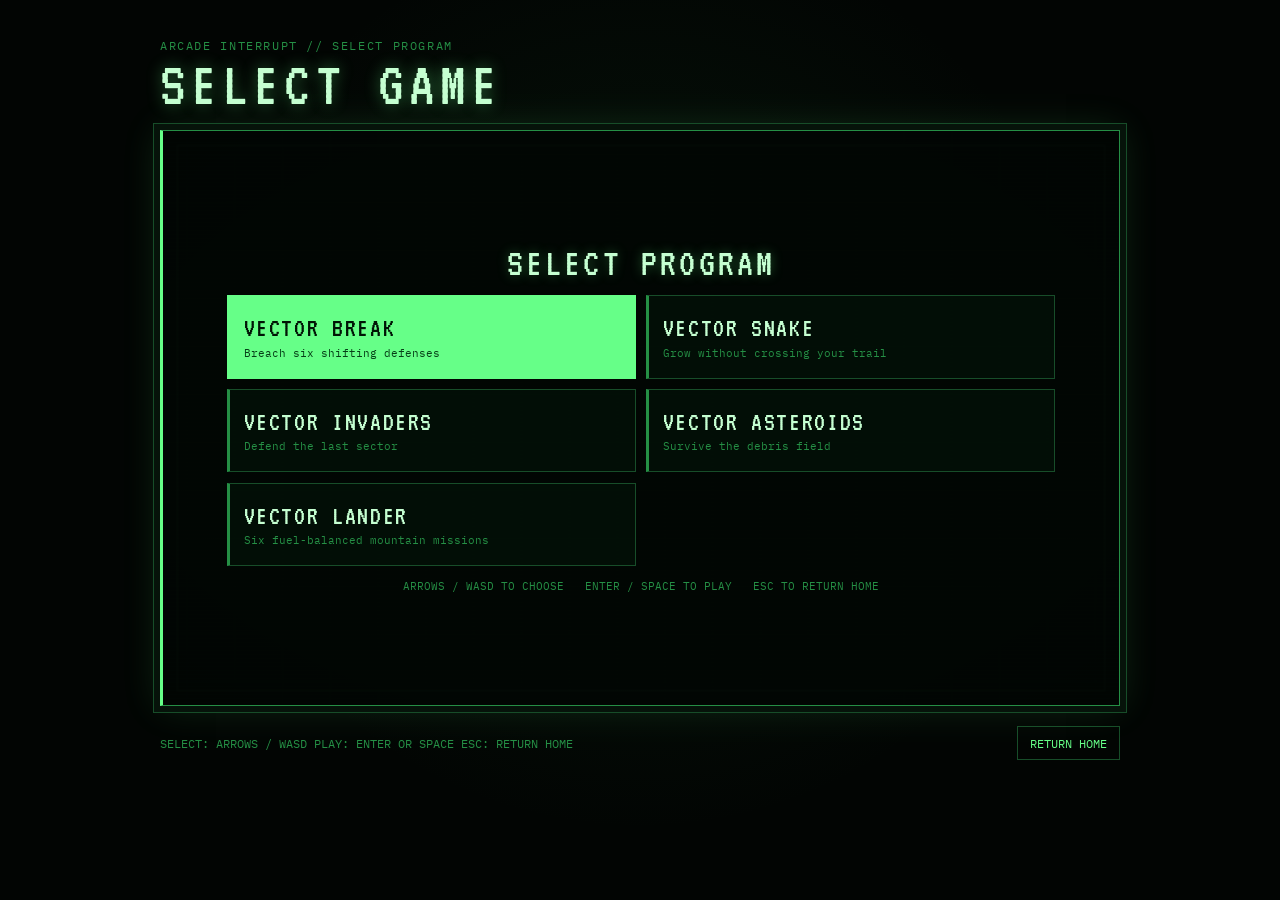
==== games/index.html @ fdbf5f78 "Refocus homepage as a concise calling card" ====
<!DOCTYPE html>
<html lang="en">
  <head>
    <meta charset="UTF-8" />
    <meta name="viewport" content="width=device-width, initial-scale=1.0" />
    <link rel="icon" href="/favicon.svg" type="image/svg+xml" />
    <meta name="robots" content="noindex" />
    <title>Arcade Interrupt | Brian Birkinbine</title>
    <meta name="description" content="A hidden monochrome arcade cabinet featuring VECTOR BREAK, VECTOR SNAKE, VECTOR INVADERS, VECTOR ASTEROIDS, and VECTOR LANDER." />
    <link rel="preconnect" href="https://fonts.googleapis.com" />
    <link rel="preconnect" href="https://fonts.gstatic.com" crossorigin />
    <link href="https://fonts.googleapis.com/css2?family=IBM+Plex+Mono:wght@400;500;600&amp;family=VT323&amp;display=swap" rel="stylesheet" />
    <link rel="stylesheet" href="arcade.css?v=20260923-1" />
    <script>
      (() => {
        const renderedVersion = '20260923-10';
        const versionUrl = new URL('version.json', window.location.href);
        versionUrl.searchParams.set('refresh', Date.now());

        fetch(versionUrl, { cache: 'no-store' })
          .then((response) => (response.ok ? response.json() : null))
          .then((latest) => {
            if (!latest || typeof latest.version !== 'string' || latest.version === renderedVersion) {
              return;
            }

            const pageUrl = new URL(window.location.href);
            if (pageUrl.searchParams.get('v') === latest.version) {
              return;
            }
            pageUrl.searchParams.set('v', latest.version);
            window.location.replace(pageUrl);
          })
          .catch(() => {});
      })();
    </script>
    <script type="module" src="arcade.mjs?v=20260923-10"></script>
  </head>
  <body>
    <main class="arcade-shell">
      <header class="cabinet-header">
        <div>
          <p class="eyebrow">ARCADE INTERRUPT // SELECT PROGRAM</p>
          <h1 id="game-title">SELECT GAME</h1>
        </div>
        <div class="hud" aria-live="polite">
          <span>SCORE <strong id="score">000000</strong></span>
          <span>SHIPS <strong id="lives">03</strong></span>
        </div>
      </header>

      <section class="screen-frame" aria-label="Hidden vector arcade game">
        <canvas id="game-canvas" width="800" height="480" tabindex="0">
          Your browser does not support the canvas element.
        </canvas>
        <div class="screen-glass" aria-hidden="true"></div>
        <nav id="game-menu" class="game-menu" aria-label="Choose a game">
          <p class="menu-prompt">SELECT PROGRAM</p>
          <div class="game-list">
            <button type="button" data-game-id="vector-break">
              <strong>VECTOR BREAK</strong>
              <span>Breach six shifting defenses</span>
            </button>
            <button type="button" data-game-id="vector-snake">
              <strong>VECTOR SNAKE</strong>
              <span>Grow without crossing your trail</span>
            </button>
            <button type="button" data-game-id="vector-invaders">
              <strong>VECTOR INVADERS</strong>
              <span>Defend the last sector</span>
            </button>
            <button type="button" data-game-id="vector-asteroids">
              <strong>VECTOR ASTEROIDS</strong>
              <span>Survive the debris field</span>
            </button>
            <button type="button" data-game-id="vector-lander">
              <strong>VECTOR LANDER</strong>
              <span>Six fuel-balanced mountain missions</span>
            </button>
          </div>
          <p class="menu-help">ARROWS / WASD TO CHOOSE &nbsp; ENTER / SPACE TO PLAY &nbsp; ESC TO RETURN HOME</p>
        </nav>
      </section>

      <div class="cabinet-controls">
        <p id="instructions">SELECT: ARROWS / WASD &nbsp; PLAY: ENTER OR SPACE &nbsp; ESC: RETURN HOME</p>
        <div class="button-row">
          <button id="game-menu-button" type="button">GAME MENU</button>
          <a href="/">RETURN HOME</a>
        </div>
      </div>

      <div class="touch-controls" aria-label="Touch controls">
        <button type="button" data-control="left" aria-label="Move left">◀</button>
        <button type="button" data-control="up" aria-label="Move up">▲</button>
        <button type="button" data-control="down" aria-label="Move down">▼</button>
        <button type="button" data-control="right" aria-label="Move right">▶</button>
        <button class="touch-action" type="button" data-control="action">FIRE</button>
      </div>
    </main>
  </body>
</html>
---- games/arcade.css ----
:root {
  color-scheme: dark;
  --cabinet: #020503;
  --screen: #031007;
  --phosphor: #66ff88;
  --bright: #c5ffd1;
  --dim: #258f45;
  --line: #174d29;
  --glass: rgba(102, 255, 136, 0.035);
}

* {
  box-sizing: border-box;
}

html {
  min-height: 100%;
  color: var(--phosphor);
  font-family: "IBM Plex Mono", "Lucida Console", monospace;
  background: var(--cabinet);
}

body {
  min-height: 100vh;
  margin: 0;
  padding: clamp(1rem, 3vw, 2.5rem);
  background:
    radial-gradient(circle at 50% 42%, rgba(39, 137, 65, 0.12), transparent 55%),
    var(--cabinet);
}

button,
a {
  color: var(--phosphor);
  font: inherit;
}

button {
  cursor: pointer;
}

.arcade-shell {
  width: min(100%, 960px);
  margin: 0 auto;
}

.cabinet-header,
.cabinet-controls {
  display: flex;
  gap: 1rem;
  align-items: end;
  justify-content: space-between;
}

.eyebrow {
  margin: 0;
  color: var(--dim);
  font-size: 0.72rem;
  letter-spacing: 0.14em;
}

h1 {
  margin: 0.2rem 0 0;
  color: var(--bright);
  font-family: "VT323", "IBM Plex Mono", monospace;
  font-size: clamp(2rem, 7vw, 4rem);
  font-weight: 400;
  letter-spacing: 0.08em;
  line-height: 0.9;
  text-shadow: 0 0 16px rgba(102, 255, 136, 0.42);
}

.hud {
  display: flex;
  gap: 1.25rem;
  color: var(--dim);
  font-size: 0.75rem;
  letter-spacing: 0.08em;
  white-space: nowrap;
}

.hud[hidden] {
  display: none;
}

.hud strong {
  color: var(--bright);
  font-weight: 500;
}

.screen-frame {
  position: relative;
  margin-top: 1rem;
  overflow: hidden;
  border: 1px solid var(--dim);
  border-left: 3px solid var(--phosphor);
  background: var(--screen);
  box-shadow:
    0 0 0 6px #06130a,
    0 0 0 7px var(--line),
    0 0 36px rgba(102, 255, 136, 0.15);
}

canvas {
  display: block;
  width: 100%;
  height: auto;
  aspect-ratio: 5 / 3;
  outline: none;
  background: var(--screen);
}

.screen-glass {
  position: absolute;
  z-index: 2;
  inset: 0;
  pointer-events: none;
  background:
    repeating-linear-gradient(to bottom, transparent 0, transparent 3px, var(--glass) 4px),
    radial-gradient(ellipse at center, transparent 58%, rgba(0, 0, 0, 0.48) 100%);
}

.game-menu {
  position: absolute;
  z-index: 3;
  inset: 0;
  display: flex;
  flex-direction: column;
  justify-content: center;
  padding: clamp(1.25rem, 5vw, 4rem);
  background: rgba(2, 5, 3, 0.88);
}

.game-menu[hidden] {
  display: none;
}

.menu-prompt {
  margin: 0 0 0.75rem;
  color: var(--bright);
  font-family: "VT323", "IBM Plex Mono", monospace;
  font-size: clamp(1.6rem, 5vw, 2.5rem);
  letter-spacing: 0.08em;
  text-align: center;
  text-shadow: 0 0 12px rgba(102, 255, 136, 0.35);
}

.game-list {
  display: grid;
  grid-template-columns: repeat(2, minmax(0, 1fr));
  gap: 0.65rem;
}

.game-list button {
  min-height: 5.2rem;
  padding: 0.7rem 0.85rem;
  color: var(--phosphor);
  text-align: left;
  border: 1px solid var(--line);
  border-left: 3px solid var(--dim);
  border-radius: 0;
  background: rgba(3, 16, 7, 0.92);
}

.game-list button:hover,
.game-list button:focus-visible {
  color: #001405;
  background: var(--phosphor);
  border-color: var(--phosphor);
  outline: none;
}

.game-list strong,
.game-list span {
  display: block;
}

.game-list strong {
  color: var(--bright);
  font-family: "VT323", "IBM Plex Mono", monospace;
  font-size: clamp(1.2rem, 4vw, 1.7rem);
  font-weight: 400;
  letter-spacing: 0.06em;
  line-height: 1;
}

.game-list button:hover strong,
.game-list button:focus-visible strong {
  color: #001405;
}

.game-list span {
  margin-top: 0.25rem;
  color: var(--dim);
  font-size: clamp(0.58rem, 1.6vw, 0.7rem);
}

.game-list button:hover span,
.game-list button:focus-visible span {
  color: #063f17;
}

.menu-help {
  margin: 0.8rem 0 0;
  color: var(--dim);
  font-size: clamp(0.55rem, 1.7vw, 0.7rem);
  text-align: center;
}

.cabinet-controls {
  margin-top: 1.25rem;
  align-items: center;
}

.cabinet-controls p {
  margin: 0;
  color: var(--dim);
  font-size: 0.72rem;
}

.button-row {
  display: flex;
  gap: 0.65rem;
}

.button-row button,
.button-row a,
.touch-controls button {
  padding: 0.55rem 0.75rem;
  border: 1px solid var(--line);
  border-radius: 0;
  background: transparent;
  font-size: 0.72rem;
  text-decoration: none;
}

.button-row button:hover,
.button-row button:focus-visible,
.button-row a:hover,
.button-row a:focus-visible,
.touch-controls button:active,
.touch-controls button:focus-visible {
  color: #001405;
  background: var(--phosphor);
  border-color: var(--phosphor);
  outline: none;
}

.touch-controls {
  display: none;
  grid-template-columns: repeat(5, 1fr);
  gap: 0.45rem;
  margin-top: 1rem;
}

.touch-action {
  grid-column: span 1;
}

.menu-open .touch-controls {
  display: none;
}

@media (max-width: 700px), (pointer: coarse) {
  body {
    padding: 1rem;
  }

  .cabinet-header,
  .cabinet-controls {
    align-items: flex-start;
    flex-direction: column;
  }

  .hud {
    width: 100%;
    justify-content: space-between;
  }

  .button-row {
    width: 100%;
    flex-wrap: wrap;
  }

  .touch-controls {
    display: grid;
  }

  .game-menu {
    padding: 0.5rem;
  }

  .menu-prompt {
    margin-bottom: 0.35rem;
    font-size: 1.3rem;
  }

  .game-list button {
    min-height: 2.65rem;
    padding: 0.35rem 0.55rem;
  }

  .game-list span {
    display: none;
  }

  .menu-help {
    margin-top: 0.35rem;
    font-size: 0.5rem;
  }
}

@media (max-width: 420px) {
  .game-list {
    gap: 0.4rem;
  }

  .game-list span {
    display: none;
  }
}

@media (prefers-reduced-motion: reduce) {
  * {
    scroll-behavior: auto !important;
  }
}
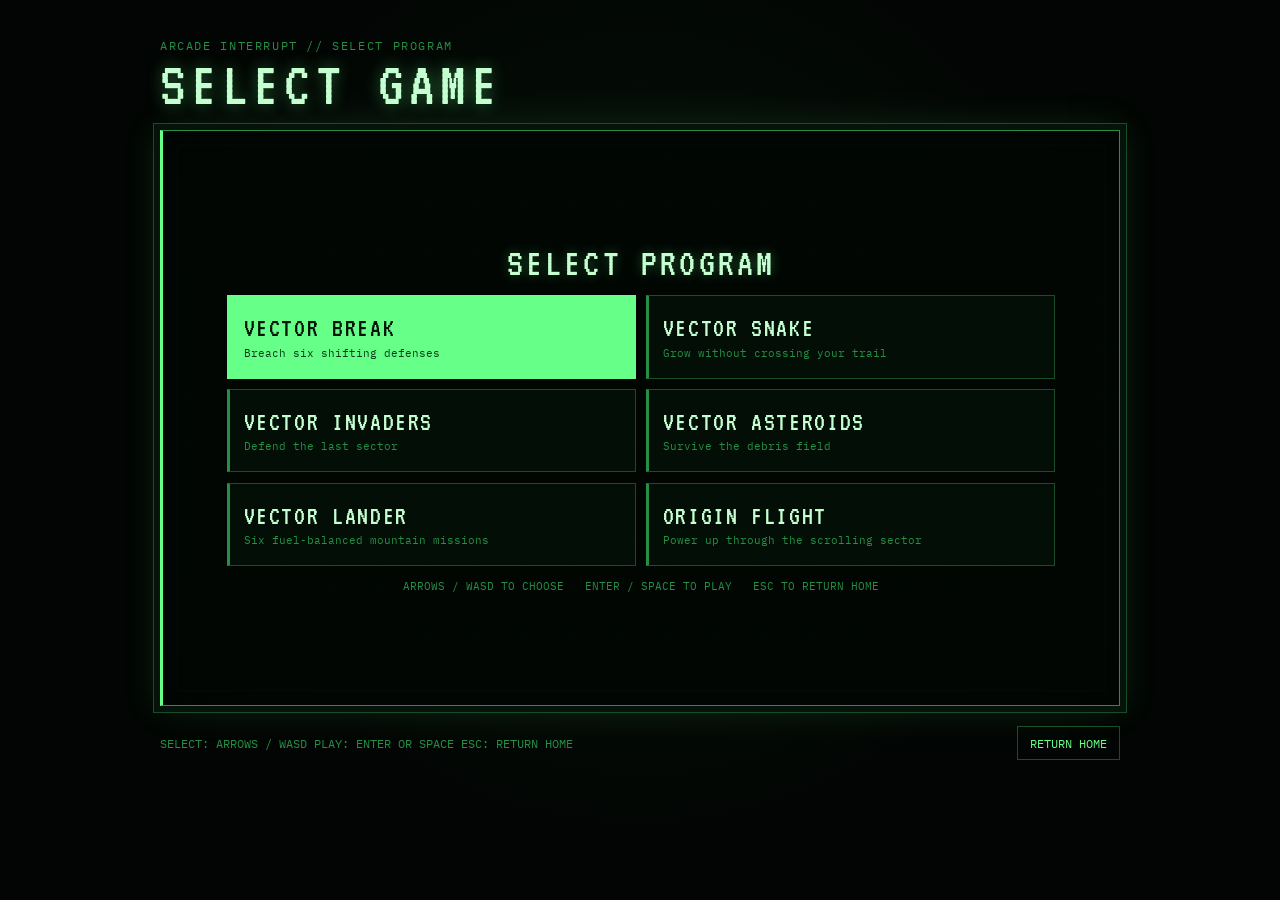
==== commit 10f1e266: "Add Origin Flight pixel shooter" ====
--- a/games/index.html
+++ b/games/index.html
@@ -6,14 +6,14 @@
     <link rel="icon" href="/favicon.svg" type="image/svg+xml" />
     <meta name="robots" content="noindex" />
     <title>Arcade Interrupt | Brian Birkinbine</title>
-    <meta name="description" content="A hidden monochrome arcade cabinet featuring VECTOR BREAK, VECTOR SNAKE, VECTOR INVADERS, VECTOR ASTEROIDS, and VECTOR LANDER." />
+    <meta name="description" content="A hidden arcade cabinet featuring five vector programs and the pixel-scrolling ORIGIN FLIGHT." />
     <link rel="preconnect" href="https://fonts.googleapis.com" />
     <link rel="preconnect" href="https://fonts.gstatic.com" crossorigin />
     <link href="https://fonts.googleapis.com/css2?family=IBM+Plex+Mono:wght@400;500;600&amp;family=VT323&amp;display=swap" rel="stylesheet" />
-    <link rel="stylesheet" href="arcade.css?v=20260923-1" />
+    <link rel="stylesheet" href="arcade.css?v=20260924-13" />
     <script>
       (() => {
-        const renderedVersion = '20260923-10';
+        const renderedVersion = '20260924-13';
         const versionUrl = new URL('version.json', window.location.href);
         versionUrl.searchParams.set('refresh', Date.now());
 
@@ -34,7 +34,7 @@
           .catch(() => {});
       })();
     </script>
-    <script type="module" src="arcade.mjs?v=20260923-10"></script>
+    <script type="module" src="arcade.mjs?v=20260924-13"></script>
   </head>
   <body>
     <main class="arcade-shell">
@@ -49,7 +49,7 @@
         </div>
       </header>
 
-      <section class="screen-frame" aria-label="Hidden vector arcade game">
+      <section class="screen-frame" aria-label="Hidden arcade game">
         <canvas id="game-canvas" width="800" height="480" tabindex="0">
           Your browser does not support the canvas element.
         </canvas>
@@ -77,6 +77,10 @@
               <strong>VECTOR LANDER</strong>
               <span>Six fuel-balanced mountain missions</span>
             </button>
+            <button type="button" data-game-id="origin-flight">
+              <strong>ORIGIN FLIGHT</strong>
+              <span>Power up through the scrolling sector</span>
+            </button>
           </div>
           <p class="menu-help">ARROWS / WASD TO CHOOSE &nbsp; ENTER / SPACE TO PLAY &nbsp; ESC TO RETURN HOME</p>
         </nav>
@@ -86,7 +90,7 @@
         <p id="instructions">SELECT: ARROWS / WASD &nbsp; PLAY: ENTER OR SPACE &nbsp; ESC: RETURN HOME</p>
         <div class="button-row">
           <button id="game-menu-button" type="button">GAME MENU</button>
-          <a href="/">RETURN HOME</a>
+          <a href="../index.html">RETURN HOME</a>
         </div>
       </div>
 
--- a/games/arcade.css
+++ b/games/arcade.css
@@ -27,6 +27,33 @@
   background:
     radial-gradient(circle at 50% 42%, rgba(39, 137, 65, 0.12), transparent 55%),
     var(--cabinet);
+}
+
+body.origin-game {
+  --cabinet: #00030c;
+  --screen: #000718;
+  --phosphor: #3cbcfc;
+  --bright: #f8f8d8;
+  --dim: #0878d8;
+  --line: #164b88;
+  --glass: rgba(60, 188, 252, 0.035);
+  background:
+    radial-gradient(circle at 50% 42%, rgba(8, 120, 216, 0.17), transparent 58%),
+    var(--cabinet);
+}
+
+body.origin-game h1 {
+  text-shadow:
+    3px 0 0 rgba(216, 40, 0, 0.68),
+    0 0 16px rgba(60, 188, 252, 0.48);
+}
+
+body.origin-game .screen-frame {
+  border-left-color: #f07818;
+  box-shadow:
+    0 0 0 6px #001848,
+    0 0 0 7px #0878d8,
+    0 0 36px rgba(60, 188, 252, 0.2);
 }
 
 button,
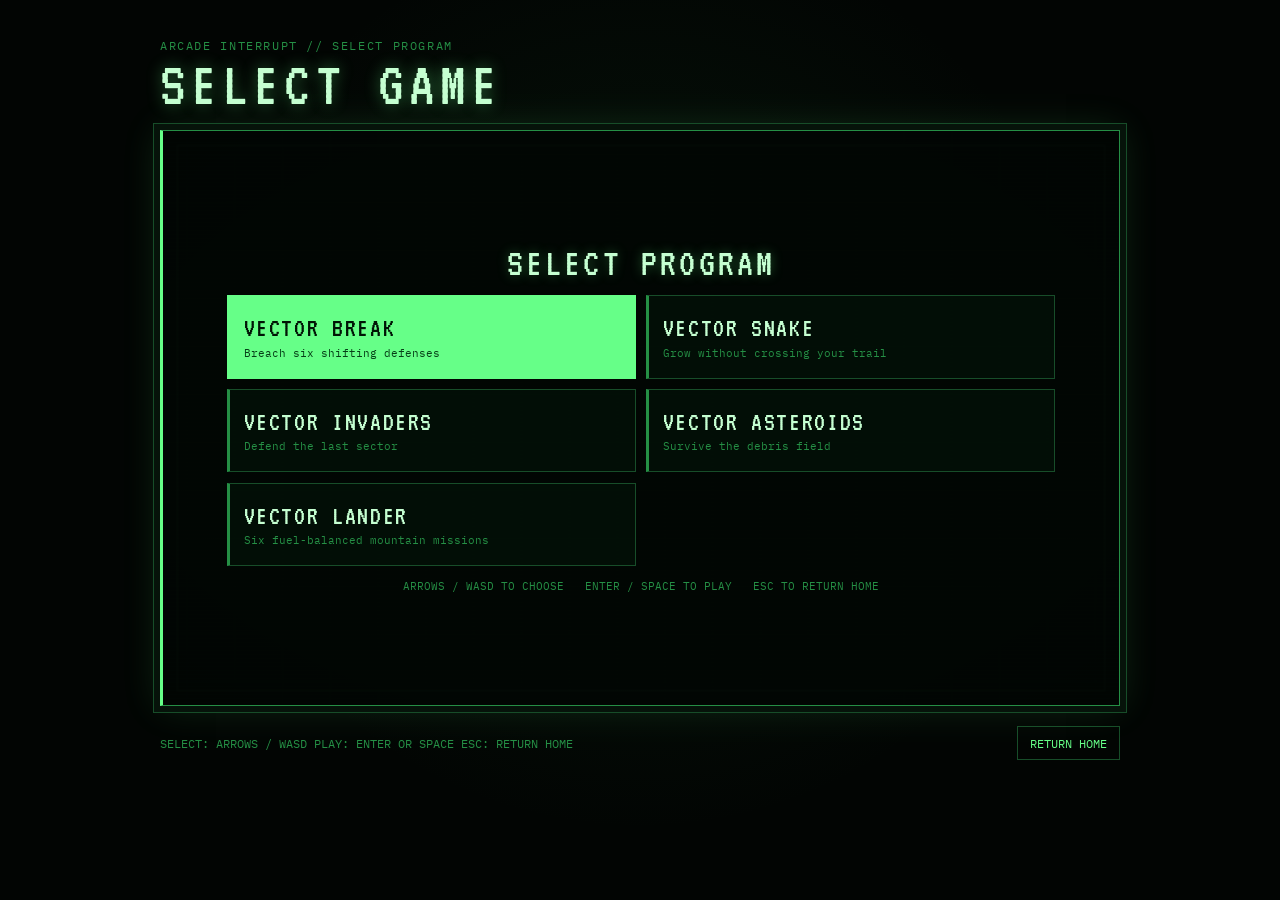
==== commit 34f0e640: "Gate Origin Flight and add prompt keyboard navigation" ====
--- a/games/index.html
+++ b/games/index.html
@@ -10,10 +10,10 @@
     <link rel="preconnect" href="https://fonts.googleapis.com" />
     <link rel="preconnect" href="https://fonts.gstatic.com" crossorigin />
     <link href="https://fonts.googleapis.com/css2?family=IBM+Plex+Mono:wght@400;500;600&amp;family=VT323&amp;display=swap" rel="stylesheet" />
-    <link rel="stylesheet" href="arcade.css?v=20260924-13" />
+    <link rel="stylesheet" href="arcade.css?v=20260924-14" />
     <script>
       (() => {
-        const renderedVersion = '20260924-13';
+        const renderedVersion = '20260924-14';
         const versionUrl = new URL('version.json', window.location.href);
         versionUrl.searchParams.set('refresh', Date.now());
 
@@ -34,7 +34,7 @@
           .catch(() => {});
       })();
     </script>
-    <script type="module" src="arcade.mjs?v=20260924-13"></script>
+    <script type="module" src="arcade.mjs?v=20260924-14"></script>
   </head>
   <body>
     <main class="arcade-shell">
@@ -77,7 +77,7 @@
               <strong>VECTOR LANDER</strong>
               <span>Six fuel-balanced mountain missions</span>
             </button>
-            <button type="button" data-game-id="origin-flight">
+            <button type="button" data-game-id="origin-flight" hidden>
               <strong>ORIGIN FLIGHT</strong>
               <span>Power up through the scrolling sector</span>
             </button>
